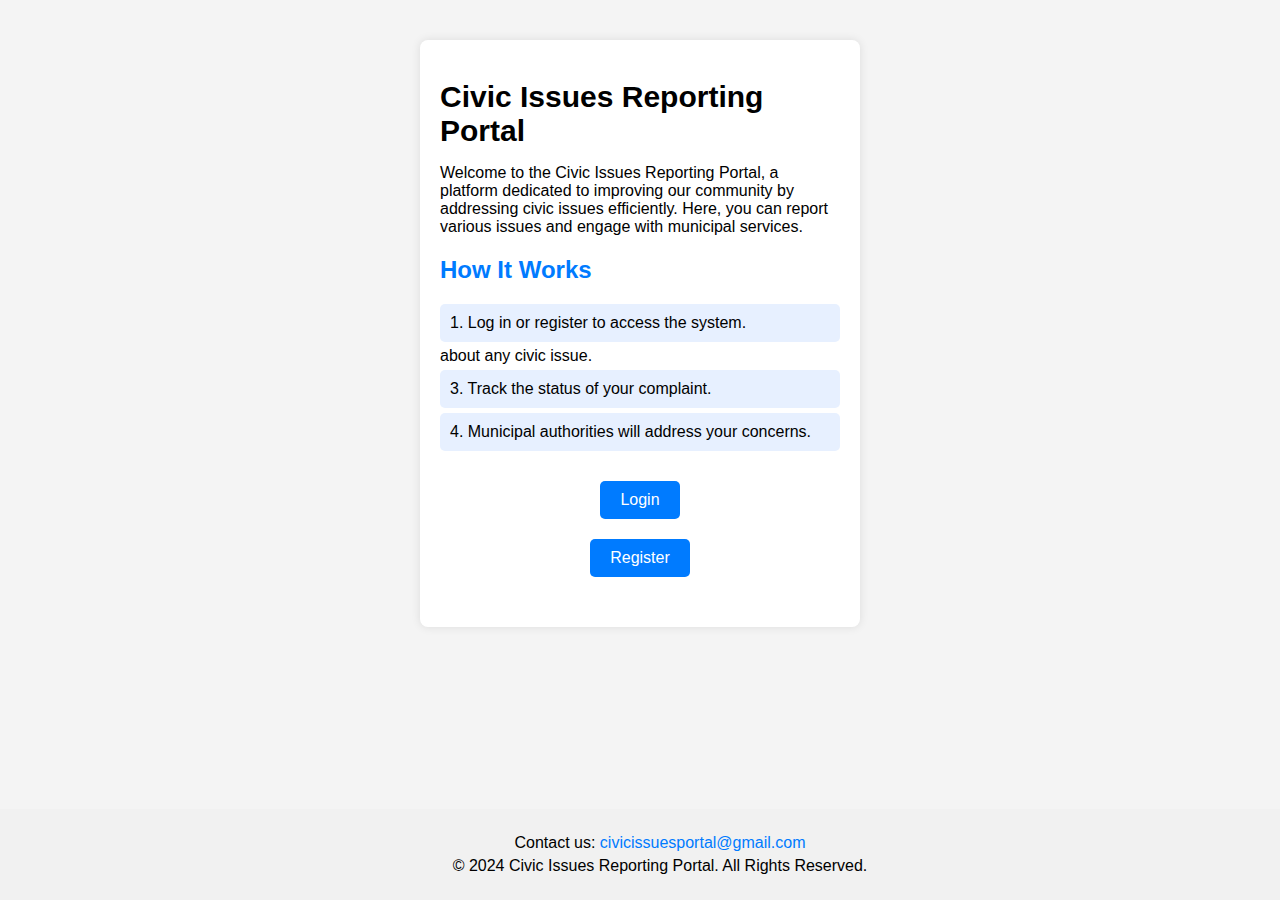
==== index.html @ 0d619ac1 "Add files via upload" ====
<!DOCTYPE html>
<html lang="en">

<head>
    <meta charset="UTF-8">
    <meta name="viewport" content="width=device-width, initial-scale=1.0">
    <title>Civic Issues Reporting Portal</title>
    <link rel="stylesheet" href="styles.css"> <!-- Link to your external CSS file -->
</head>

<body>
    <div class="container">
        <!-- Home Frame -->
        <div id="home-frame" class="frame">
            <h1 class="project-title">Civic Issues Reporting Portal</h1>
            <p>Welcome to the Civic Issues Reporting Portal, a platform dedicated to improving our community by
                addressing civic issues efficiently. Here, you can report various issues and engage with municipal
                services.</p>
            <h2>How It Works</h2>
            <ul>
                <li>1. Log in or register to access the system.</li>
                about any civic issue.</li>
                <li>3. Track the status of your complaint.</li>
                <li>4. Municipal authorities will address your concerns.</li>
            </ul>
            <div class="button-container">
                <button onclick="showOptions('login')">Login</button>
                <button onclick="showOptions('register')">Register</button>
            </div>
        </div>

        <!-- Options Frame -->
        <div id="options-frame" class="frame hidden">
            <div id="role-selection" class="button-container">
                <h2 id="action-title">Select Your Role</h2>
                <button onclick="showForm('end-user', selectedAction)">End User</button>
                <button onclick="showForm('municipal', selectedAction)">Municipal Corporation</button>
            </div>
            <div id="form-container">
                <!-- Login Form -->
                <form id="login-form" class="hidden" onsubmit="loginUser(event)">
                    <label for="login-username">Username:</label>
                    <input type="text" id="login-username" name="username" required><br><br>
                    <label for="login-password">Password:</label>
                    <input type="password" id="login-password" name="password" required><br><br>
                    <button type="submit" class="submit-button">Login</button>
                    <button type="button" class="forgot-password" onclick="showForgotPassword()">Forgot
                        Password?</button>
                </form>

                <!-- Registration Form -->
                <form id="register-form" class="hidden" onsubmit="registerUser(event)">
                    <label for="reg-email">Email:</label>
                    <input type="email" id="reg-email" name="email" required><br><br>
                    <label for="reg-password">Password:</label>
                    <input type="password" id="reg-password" name="password" required
                        pattern="(?=.*\d)(?=.*[a-z])(?=.*[A-Z])(?=.*[@$!%*?&])[A-Za-z\d@$!%*?&]{8,}"
                        title="Password must be at least 8 characters long and include at least one uppercase letter, one lowercase letter, one number, and one special character.">
                    <br><br>
                    <label for="role">Select Role:</label>
                    <select id="role" name="role" required>
                        <option value="">Select a role</option>
                        <option value="End User">End User</option>
                        <option value="Municipal Corporation">Municipal Corporation</option>
                    </select><br><br>

                    <label for="state">State:</label>
                    <select id="state" name="state" required></select><br><br>
                    <label for="district">District:</label>
                    <select id="district" name="district" required></select><br><br>

                    <label for="verification-code" id="verification-code-label" style="display: none;">Verification
                        Code:</label>
                    <input type="text" id="verification-code" name="verification-code" style="display: none;"><br><br>

                    <label for="security-question">Security Question:</label>
                    <select id="security-question" name="security-question" required>
                        <option value="">Select a question</option>
                        <option value="favorite-color">What is your favorite color?</option>
                        <option value="pet-name">What is your pet's name?</option>
                        <option value="birth-city">What city were you born in?</option>
                        <option value="municipal-name">What is the name of your municipal corporation?</option>
                        <option value="department">What department do you work in?</option>
                        <option value="last-meeting">What was the date of your last municipal meeting?</option>
                        <option value="office-address">What is the address of your municipal office?</option>
                        <option value="mayor">Who is the current mayor of your municipality?</option>
                    </select><br><br>

                    <label for="security-answer">Answer:</label>
                    <input type="text" id="security-answer" name="security-answer" required><br><br>

                    <button type="submit" class="submit-button">Register</button>
                </form>

                <!-- Forgot Password Form -->
                <form id="forgot-password-form" class="hidden">
                    <label for="reset-username">Username:</label>
                    <input type="text" id="reset-username" name="reset-username" required disabled><br><br>
                    <label id="reset-question">Security Question:</label><br><br>
                    <label for="reset-answer">Answer:</label>
                    <input type="text" id="reset-answer" name="reset-answer" required><br><br>
                    <button type="submit" class="submit-button" onclick="showPassword(event)">Show Password</button>
                </form>

                <!-- Complaint Form (End User) -->
                <form id="complaint-form" class="hidden" onsubmit="submitComplaint(event)">
                    <label for="complaint-name">Complaint Name:</label>
                    <select id="complaint-name" name="complaint-name" required>
                        <option value="">Select a civic issue</option>
                        <option value="pothole">Pothole</option>
                        <option value="waterlogging">Water Logging</option>
                        <option value="dustbin">Overflowing Dustbin</option>
                        <option value="traffic">Traffic Congestion</option>
                        <option value="water">Contaminated Water</option>
                        <option value="dumping">Illegal Dumping</option>
                        <option value="streetlight">Dysfunctional Streetlights</option>
                        <option value="sidewalks">Broken Sidewalks</option>
                        <option value="animals">Stray Animals</option>
                        <option value="others">Others</option>
                    </select><br><br>

                    <label for="complaint-description">Complaint Description:</label>
                    <textarea id="complaint-description" name="complaint-description" rows="4"
                        required></textarea><br><br>

                    <button type="button" onclick="openCamera()">Open Camera</button><br><br>

                    <div id="camera-container" class="hidden">
                        <video id="video" autoplay></video>
                        <button type="button" onclick="capture()">Capture</button>
                    </div><br><br>

                    <button type="submit" class="submit-button">Submit Complaint</button>
                </form>

                <!-- Button to view previously lodged complaints, hidden by default -->
                <div class="button-container hidden" id="logged-complaints-button-container">
                    <button type="button" onclick="showLoggedComplaints()" class="blue-button">Previously Lodged
                        Complaints</button>
                </div>

                <!-- Logged Complaints Section -->
                <div id="logged-complaints" class="hidden">
                    <h2>Your Logged Complaints</h2>
                    <table id="logged-complaints-table">
                        <thead>
                            <tr>
                                <th>Complaint Name</th>
                                <th>Description</th>
                                <th>Status</th>
                                <th>Created At</th>
                            </tr>
                        </thead>
                        <tbody id="logged-complaints-body">
                            <!-- Previously lodged complaints will be populated here -->
                        </tbody>
                    </table>
                </div>
            </div>
            <div class="button-container">
                <button class="back-button" onclick="backToMain()">Back</button>
            </div>
        </div>

        <!-- Municipal Corporation Dashboard -->
        <div id="municipal-dashboard" class="frame municipal-dashboard-frame hidden">
            <h1>Municipal Corporation Dashboard</h1>
            <div class="dashboard-sections">
                <div class="section" id="municipal-corp-section">
                    <h2>Municipal Corporation Complaints</h2>
                    <div class="table-container">
                        <table id="municipal-complaints-table">
                            <thead>
                                <tr>
                                    <th style="width: 10%;">Sr. No.</th>
                                    <th style="width: 20%;">Name</th> <!-- Name of the complaint type -->
                                    <th style="width: 25%;">Description</th>
                                    <th style="width: 10%;">Status</th>
                                    <th style="width: 15%;">Created At</th>
									<th style="width: 15%;">Time Remaining</th>
                                    <th style="width: 10%;">Image</th>
                                    <th style="width: 10%;">Location</th>
                                    <th style="width: 10%;">Actions</th>
                                </tr>
                            </thead>
                            <tbody id="municipal-complaints-table-body">
                                <!-- Municipal complaints data will be populated here -->
                            </tbody>
                        </table>
                    </div>
                </div>
            </div>
        </div>
    </div>

    <footer class="footer">
        <p>Contact us: <a href="mailto:civicissuesportal@gmail.com">civicissuesportal@gmail.com</a></p>
        <p>&copy; 2024 Civic Issues Reporting Portal. All Rights Reserved.</p>
    </footer>

    <script src="scripts.js"></script> <!-- Link to your JavaScript file -->
</body>

</html>
---- styles.css ----
body {
    font-family: Arial, sans-serif;
    display: flex;
    flex-direction: column;
    /* Allow footer to be at the bottom */
    min-height: 100vh;
    /* Full viewport height */
    margin: 0;
    background-color: #f4f4f4;
}

.container {
    flex: 1;
    /* Allows the container to grow */
    width: 100%;
    max-width: 1200px;
    /* Increase max width for overall layout */
    padding: 20px;
    margin: auto;
    /* Center the container */
}

/* Frame style for non-municipal sections */
.frame {
    background: white;
    padding: 20px;
    border-radius: 8px;
    box-shadow: 0 0 10px rgba(0, 0, 0, 0.1);
    text-align: left;
    /* Align text to the left for forms */
    max-width: 400px;
    /* Set a smaller max width for the frame */
    width: 100%;
    /* Ensure the frame takes full width */
    margin: 20px auto;
    /* Center the frame horizontally */
}

/* Center buttons in a separate container */
.button-container {
    display: flex;
    flex-direction: column;
    /* Stack elements vertically */
    align-items: center;
    /* Center all items horizontally */
    margin: 20px 0;
    /* Margin for spacing */
}

.button-group {
    display: flex;
    /* Keep buttons in a row */
    flex-direction: column;
    /* Stack buttons vertically */
    justify-content: center;
    /* Center buttons horizontally */
    align-items: center;
    /* Center buttons vertically */
    margin-top: 10px;
    /* Optional: space between the title and buttons */
}

/* Existing styles remain unchanged */
.hidden {
    display: none;
}

.project-title {
    font-size: 30px;
    /* Larger title */
    margin-bottom: 15px;
    /* Spacing below the title */
}

h2 {
    color: #007bff;
    /* Highlight headings with primary color */
}

ul {
    list-style-type: none;
    /* Remove bullet points from list */
    padding: 0;
}

ul li {
    background: #e7f0ff;
    /* Light blue background for list items */
    padding: 10px;
    margin: 5px 0;
    /* Spacing between list items */
    border-radius: 5px;
    /* Rounded corners */
}

button {
    background-color: #007bff;
    /* Primary button color */
    color: white;
    padding: 10px 20px;
    border-radius: 5px;
    border: none;
    cursor: pointer;
    margin: 10px;
    /* Uniform margin around buttons */
    font-size: 16px;
}

button:hover {
    background-color: #0056b3;
    /* Darker shade on hover */
}

button:focus {
    outline: 2px solid #0056b3;
    outline-offset: 2px;
}

.back-button {
    background-color: #6c757d;
    font-size: 14px;
}

.back-button:hover {
    background-color: #5a6268;
}

/* New blue-button style for 'Previously Lodged Complaints' button */
.blue-button {
    background-color: #007bff;
    /* Blue color */
    color: white;
    padding: 10px 20px;
    border-radius: 5px;
    border: none;
    cursor: pointer;
    font-size: 16px;
    margin-top: 10px;
    /* Add space above */
}

.blue-button:hover {
    background-color: #0056b3;
    /* Darker blue on hover */
}

#form-container {
    text-align: left;
}

form {
    margin-top: 20px;
}

label {
    font-weight: bold;
    display: block;
    margin-bottom: 5px;
    font-size: 16px;
}

input[type="text"],
input[type="password"],
input[type="email"],
textarea,
select {
    width: 100%;
    /* Set all inputs to 100% width */
    padding: 8px;
    border: 1px solid #ccc;
    border-radius: 4px;
    box-sizing: border-box;
    /* Ensures padding is included in width */
}

input:focus,
textarea:focus,
select:focus {
    outline: 2px solid #0056b3;
    outline-offset: 2px;
}

.submit-button {
    background-color: #28a745;
    color: white;
    border: none;
    padding: 10px;
    border-radius: 5px;
    cursor: pointer;
    margin-top: 10px;
    font-size: 16px;
}

.submit-button:hover {
    background-color: #218838;
}

.forgot-password {
    background: none;
    color: #007bff;
    text-decoration: underline;
    margin-top: 10px;
    font-size: 14px;
    cursor: pointer;
    border: none;
    padding: 0;
}

.forgot-password:hover {
    color: #0056b3;
    background: none;
}

#camera-container {
    position: relative;
    width: 100%;
    height: auto;
    max-height: 300px;
}

#video {
    width: 100%;
    height: auto;
    border: 1px solid #ccc;
    border-radius: 4px;
}

/* Specific style for larger municipal dashboard */
.municipal-dashboard-frame {
    max-width: 1000px;
    /* Large width for municipal dashboard */
    width: 100%;
    /* Full width available */
    margin: 20px auto;
    /* Center it horizontally */
    padding: 20px;
    background-color: white;
    /* Set the background color */
    border-radius: 8px;
    /* Rounded corners */
    box-shadow: 0 0 10px rgba(0, 0, 0, 0.1);
    /* Add a shadow for clarity */
}

/* Table styling for the municipal dashboard */
.table-container {
    overflow-x: auto;
    /* Allow horizontal scrolling if needed */
}

#municipal-complaints-table {
    width: 100%;
    /* Table takes full width */
    border-collapse: collapse;
    /* Remove gaps between table cells */
}

#municipal-complaints-table th,
#municipal-complaints-table td {
    border: 1px solid #ddd;
    /* Add border to table cells */
    padding: 8px;
    /* Padding for table cells */
    text-align: left;
    /* Align text to the left */
}

#municipal-complaints-table th {
    background-color: #007bff;
    /* Header background color */
    color: white;
    /* Header text color */
}

#municipal-complaints-table tr:nth-child(even) {
    background-color: #f2f2f2;
    /* Stripe for even rows */
}

/* Adjust column sizes */
#municipal-complaints-table th:nth-child(2) {
    width: 20%;
    /* Adjust width for Complaint Type */
}

#municipal-complaints-table th:nth-child(3) {
    width: 25%;
    /* Adjust width for Complaint Name */
}

#municipal-complaints-table th:nth-child(4) {
    width: 25%;
    /* Adjust width for Address */
}

#municipal-complaints-table th:nth-child(5) {
    width: 15%;
    /* Adjust width for Status */
}

#municipal-complaints-table th:nth-child(6) {
    width: 15%;
    /* Adjust width for Actions */
}

/* Footer styles */
.footer {
    text-align: center;
    /* Center align text */
    padding: 20px;
    background-color: #f1f1f1;
    position: relative;
    /* Necessary for absolute positioning of elements if needed */
    width: 100%;
}

.footer p {
    margin: 5px 0;
    /* Add some margin for spacing */
}

.footer a {
    text-decoration: none;
    /* Remove underline from links */
    color: #007bff;
    /* Primary color for the link */
}

.footer a:hover {
    text-decoration: underline;
    /* Underline on hover */
}

/* Table styling for the logged complaints and municipal complaints */
table,
th,
td {
    border: 1px solid #ddd;
    /* Light border around all table elements */
    padding: 8px;
    /* Add padding for readability */
    border-collapse: collapse;
    /* Collapse borders to avoid double lines */
}

table {
    width: 100%;
    /* Full width */
    margin-top: 10px;
    /* Add some space above the table */
}

th {
    background-color: #007bff;
    /* Header background color */
    color: white;
    /* Header text color */
    text-align: left;
}

tr:nth-child(even) {
    background-color: #f9f9f9;
    /* Stripe for even rows */
}
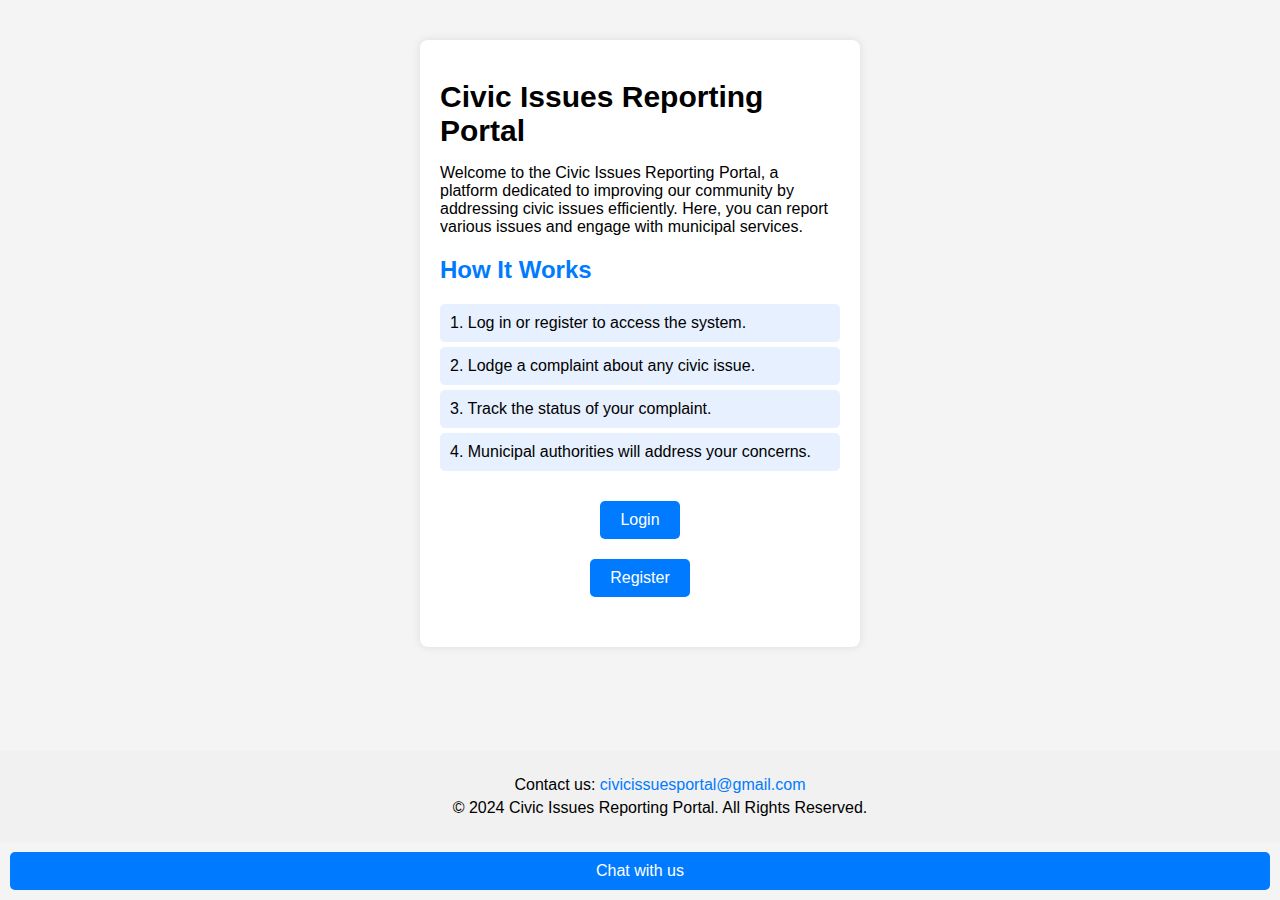
==== commit 1090f6cd: "Update index.html" ====
--- a/index.html
+++ b/index.html
@@ -19,7 +19,7 @@
             <h2>How It Works</h2>
             <ul>
                 <li>1. Log in or register to access the system.</li>
-                about any civic issue.</li>
+                <li>2. Lodge a complaint about any civic issue.</li>
                 <li>3. Track the status of your complaint.</li>
                 <li>4. Municipal authorities will address your concerns.</li>
             </ul>
@@ -120,11 +120,12 @@
                     </select><br><br>
 
                     <label for="complaint-description">Complaint Description:</label>
-                    <textarea id="complaint-description" name="complaint-description" rows="4"
-                        required></textarea><br><br>
+                    <textarea id="complaint-description" name="complaint-description" rows="4" required></textarea>
+                    <button type="button" id="start-recording">🎤</button>
+                    <p id="status-message"></p>
 
                     <button type="button" onclick="openCamera()">Open Camera</button><br><br>
-
+					<button type="button" onclick="uploadImage()">Upload Image</button> <!-- New Upload Button -->
                     <div id="camera-container" class="hidden">
                         <video id="video" autoplay></video>
                         <button type="button" onclick="capture()">Capture</button>
@@ -198,7 +199,27 @@
         <p>&copy; 2024 Civic Issues Reporting Portal. All Rights Reserved.</p>
     </footer>
 
+    <button id="toggle-chatbot">Chat with us</button>
+
+<div class="chat-container" id="chat-container" style="display: none;">
+    <div class="chat-header">
+        <h2>Chatbot</h2>
+        <button id="close-chatbot">✖</button> <!-- Close button -->
+    </div>
+    <div class="chat-box" id="chat-box">
+        <div class="chat-message bot">
+            <span>👾</span> Hello! How can I assist you today?
+        </div>
+    </div>
+    <div class="chat-input">
+        <input type="text" id="user-input" placeholder="Type a message..." autocomplete="off">
+        <button id="send-button">Send</button>
+    </div>
+</div>
+
+
+    <script src="chatbot.js"></script>
     <script src="scripts.js"></script> <!-- Link to your JavaScript file -->
 </body>
 
-</html>+</html>
